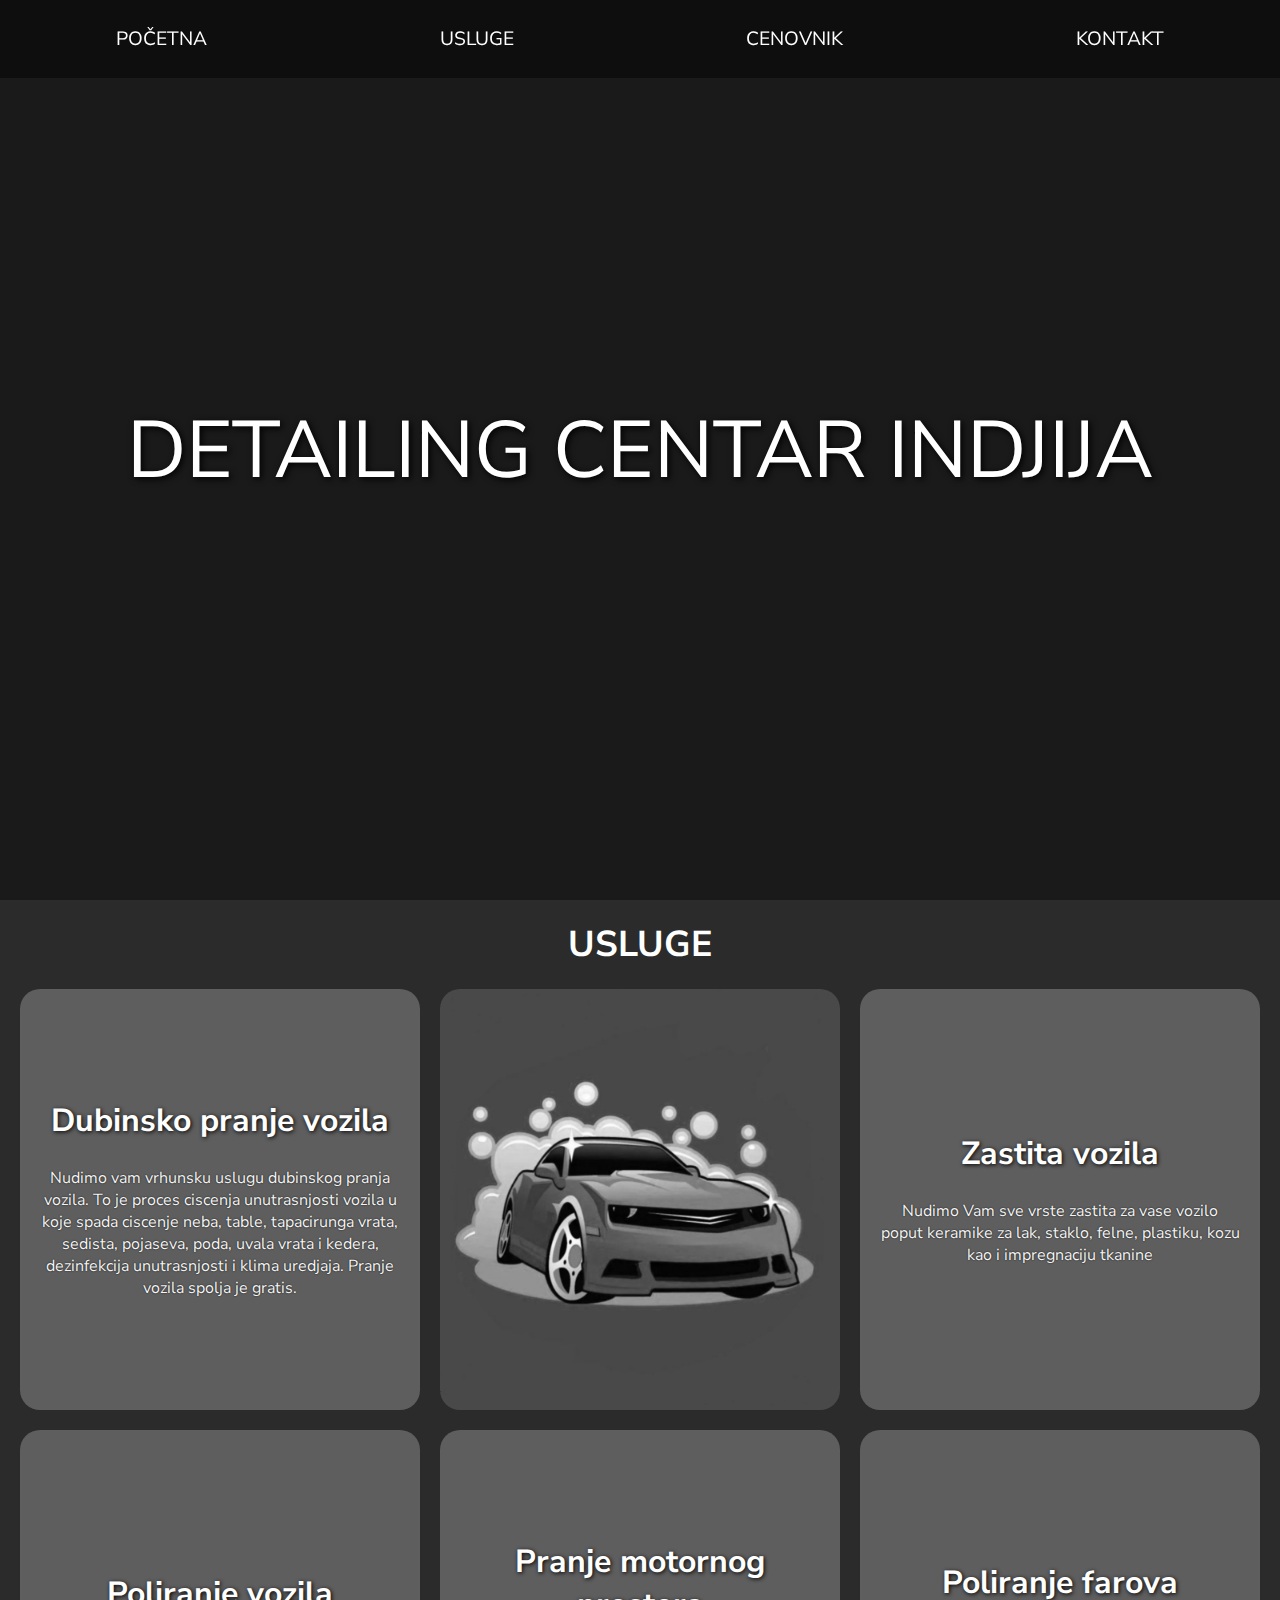
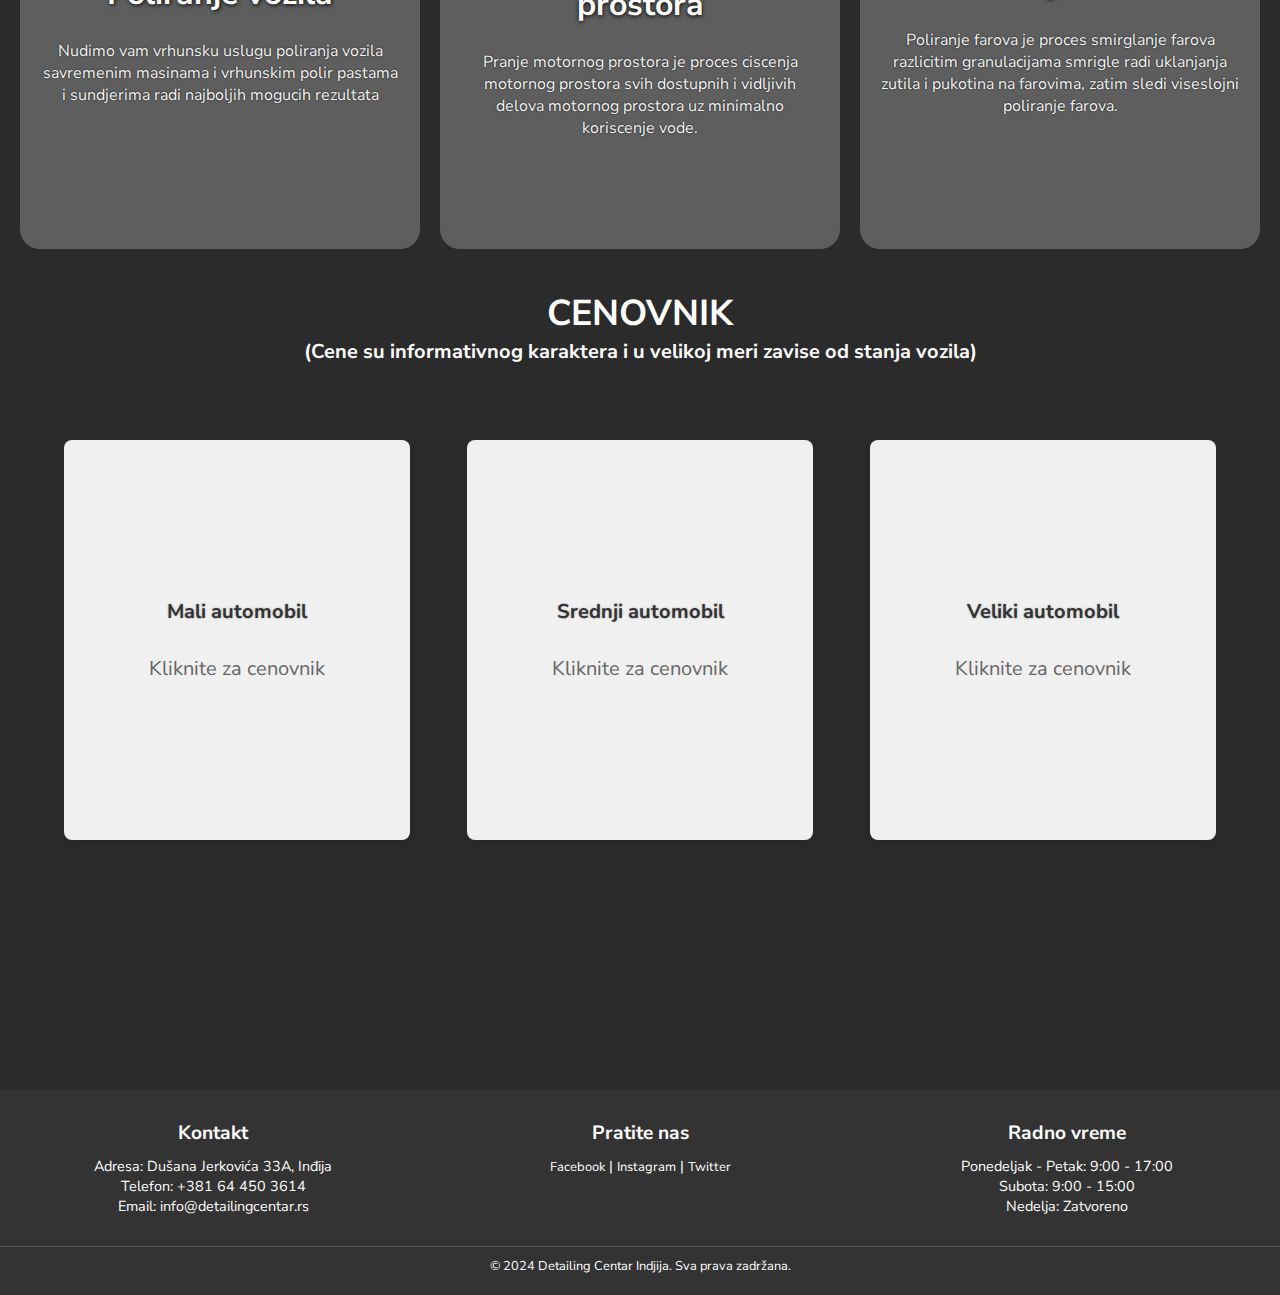
==== index.html @ cfddc394 "Add files via upload" ====
<!DOCTYPE html>
<html lang="en">
<head>
    <meta charset="UTF-8">
    <meta name="viewport" content="width=device-width, initial-scale=1.0">
    <title>Detailing Centar Indjija</title>
    <link rel="stylesheet" href="style.css">
</head>
<body>

    <button id="popupButton" class="popup-button">☰ Menu</button> 

    <div class="popupnavigationcontainer" id="popupNavigation">
        <ul class="popupnavigation">
            <li style="--i:1;"><a href="#pocetna">POČETNA</a></li>
            <li style="--i:2;"><a href="#container2">USLUGE</a></li>
            <li style="--i:3;"><a href="#container4">CENOVNIK</a></li>
            <li style="--i:4;"><a href="kontakt.html">KONTAKT</a></li>
        </ul>
    </div>
    <div class="container1">
        <div class="headercontainer">
            <ul class="navigacija">
                <li style="--i:1;"><a href="#pocetna">POČETNA</a></li>
                <li style="--i:2;"><a href="#container2">USLUGE</a></li>
                <li style="--i:3;"><a href="#container4">CENOVNIK</a></li>
                <li style="--i:4;"><a href="kontakt.html">KONTAKT</a></li>
            </ul>
        </div>
        <div class="bodycontainer" id="pocetna">
            <div class="background-image"></div> <!-- Background image container -->
            <div class="bodytextcontent">
                DETAILING CENTAR INDJIJA
            </div>
        </div>
    </div>

    <div class="usluge" id="usluge">USLUGE</div>
    <div class="container2" id="container2">
        <a class="card dubinsko" href="dubinsko.html">
            <div class="slika"></div>
            <div class="tekst">
                <h1>Dubinsko pranje vozila </h1>
                <p>Nudimo vam vrhunsku uslugu dubinskog pranja vozila. To je proces ciscenja unutrasnjosti vozila u koje spada ciscenje neba, table, tapacirunga vrata, sedista, pojaseva, poda, uvala vrata i kedera, dezinfekcija unutrasnjosti i klima uredjaja. Pranje vozila spolja je gratis.</p>
            </div> 
        </a>
        <div class="card" id="logo"></div>
        <a class="card">
            <div class="slika"></div>
            <div class="tekst">
                <h1>Zastita vozila</h1>
                <p>Nudimo Vam sve vrste zastita za vase vozilo poput keramike za lak, staklo, felne, plastiku, kozu kao i impregnaciju tkanine</p>     
            </div>
        </a>
        <a class="card" href="poliranje.html">
            <div class="slika"></div>
            <div class="tekst">
                <h1>Poliranje vozila</h1>
                <p>Nudimo vam vrhunsku uslugu poliranja vozila savremenim masinama i vrhunskim polir pastama i sundjerima radi najboljih mogucih rezultata</p>    
            </div>
        </a>
        <a class="card" href="motor.html">
            <div class="slika"></div>
            <div class="tekst">
                <h1>Pranje motornog prostora </h1>
                <p>Pranje motornog prostora je proces ciscenja motornog prostora svih dostupnih i vidljivih delova motornog prostora uz minimalno koriscenje vode.</p>
            </div>
        </a>
        <a class="card" href="farovi.html">
            <div class="slika"></div>
            <div class="tekst">
                <h1>Poliranje farova</h1>
                <p>Poliranje farova je proces smirglanje farova razlicitim granulacijama smrigle radi uklanjanja zutila i pukotina na farovima, zatim sledi viseslojni poliranje farova.</p>
            </div>
        </a>
    </div>

    <!-- Add the CENOVNIK section here -->
    <div class="pomocnicontainer">
        <div class="usluge" id="cenovnik">CENOVNIK<br><span style="font-size: 20px;">(Cene su informativnog karaktera i u velikoj meri zavise od stanja vozila)</span></div>
        <div class="container4" id="container4">
            <div class="card2" id="maliAutoCard">
                <h2>Mali automobil</h2>
                <p class="maliAuto">Kliknite za cenovnik</p>
            </div>
        
            <div class="card2" id="srednjiAutoCard">
                <h2>Srednji automobil</h2>
                <p class="srednjiAuto">Kliknite za cenovnik</p>
                <div class="srednjiAuto">
                   
                </div>
            </div>
        
            <div class="card2" id="velikiAutoCard">
                <h2>Veliki automobil</h2>
                <p class="velikiAuto">Kliknite za cenovnik</p>
                <div class="velikiAuto">
                    
                </div>
            </div>
        </div>     
    </div>

    <footer class="footer">
        <div class="footer-container">
            <div class="footer-section">
                <h3>Kontakt</h3>
                <p>Adresa: Dušana Jerkovića 33A, Inđija</p>
                <p>Telefon: +381 64 450 3614</p>
                <p>Email: info@detailingcentar.rs</p>
            </div>
            <div class="footer-section">
                <h3>Pratite nas</h3>
                <p>
                    <a href="">Facebook</a> | 
                    <a href="https://www.instagram.com/detailing.centar.indjija/">Instagram</a> | 
                    <a href="">Twitter</a>
                </p>
            </div>
            <div class="footer-section">
                <h3>Radno vreme</h3>
                <p>Ponedeljak - Petak: 9:00 - 17:00</p>
                <p>Subota: 9:00 - 15:00</p>
                <p>Nedelja: Zatvoreno</p>
            </div>
        </div>
        <div class="footer-bottom">
            <p>&copy; 2024 Detailing Centar Indjija. Sva prava zadržana.</p>
        </div>
    </footer>

    <script src="script.js"></script>
</body>
</html>
---- style.css ----
@import url('https://fonts.googleapis.com/css2?family=Nunito+Sans:ital,opsz,wght@0,6..12,200..1000;1,6..12,200..1000&display=swap');

* {
    margin: 0;
    padding: 0;
    box-sizing: border-box;
    font-family: "Nunito Sans", sans-serif;
}
html, body {
    overflow-x: hidden;
    background-color: rgb(43, 43, 43);
    scroll-behavior: smooth;
}
.popupnavigationcontainer {
    display: none;
}

.contentcontainer {
    display: flex;
    justify-content: center;
    align-items: center;
    flex-direction: column;
}

.container1 {
    position: relative;
    height: 100vh;
    width: 100vw;
    max-width: 1920px;
    max-height: 1080px;
    margin: 0 auto;
    overflow: hidden; /* Hide overflow to prevent scrollbars */
}

.background-image {
    position: absolute;
    top: 0;
    left: 0;
    width: 200%; /* Double the width for smooth continuous movement */
    height: 150%;
    background-image: url('pozadina.jpg');
    background-size: cover;
    background-position: center;
    background-repeat: no-repeat;
    animation: moveBackground 20s linear infinite; /* Adjust duration and timing */
}

.bodycontainer {
    position: relative;
    display: flex;
    height: 100%;
    justify-content: center;
    align-items: center;
    color: white;
    font-size: 80px;
}


@keyframes moveBackground {
    from {
        transform: translateX(0%);
    }
    to {
        transform: translateX(-50%);
    }
}

.container1::after {
    content: "";
    position: absolute;
    top: 0;
    left: 0;
    right: 0;
    bottom: 0;
    background: rgba(0, 0, 0, 0.39);
    z-index: 0;
}

.headercontainer {
    position: fixed;
    top: 0;
    left: 0;
    right: 0;
    z-index: 2; /* Higher z-index to be on top of the overlay */
    background: rgba(0, 0, 0, 0.45); /* Optional: semi-transparent background for the nav bar */
}

.navigacija {
    display: flex;
    justify-content: space-around; /* Distribute space evenly around items */
    list-style: none; /* Remove bullet points */
    padding: 1rem 0; /* Vertical padding */
    border-radius: 25px;
    margin: 0; /* Remove default margin */
}

.navigacija li {
    color: white;
    font-size: 1.2rem;
    cursor: pointer;
    position: relative;
    padding: 10px 20px; /* Add padding to increase clickable area */
    transition: color 0.3s; /* Smooth transition for color change */
    animation: fadeIn 0.5s ease-in-out forwards;
}

.navigacija li::after {
    content: "";
    position: absolute;
    left: 50%;
    right: 50%;
    bottom: 0;
    height: 2px;
    background-color: white; /* Same color as the text for consistency */
    transition: left 0.5s, right 0.5s; /* Smooth transitions for the pseudoelement */
}

.navigacija li:hover::after {
    left: 0;
    right: 0; /* Expand the pseudoelement to full width on hover */
}

.navigacija li:hover {
    color: #f0f0f0; /* Slightly change the color on hover for better effect */
    font-weight: bold;
}

.navigacija li a {
    color: white; /* Set the color to white */
    text-decoration: none; /* Remove underline */
}

.bodytextcontent {
    text-align: center; 
    text-shadow: 1.5px 1.5px 7.5px rgb(0, 0, 0);
    color: white;
    z-index: 3;
    animation: slideUpFadeIn 2s ease-out forwards;
}

.container2 {
    display: grid;
    grid-template-columns: 1fr 1fr 1fr;
    background-color: rgb(43, 43, 43);
    gap: 20px;
    height: 100vh;
    width: 100vw;
    max-width: 1920px;
    max-height: 1080px;
    margin: 0 auto;
    padding: 20px;
}

.card {
    background-color: rgb(94, 94, 94);
    display: flex;
    justify-content: center;
    align-items: center;
    text-align: center;
    border-radius: 20px;
    cursor: pointer;
    padding-left: 5%;
    padding-right: 5%;
}

.card > .tekst > h1 {
    margin-bottom: 25px;
    color: white;
    text-shadow: 0.5px 0.5px 4px black;
}
.card > .tekst > p {
    color: whitesmoke;
    text-shadow: 0px 0px 1.5px black;
}

.card:hover {
    box-shadow: 0px 0px 8px white;
    transform: scale(1.015);
}

.card a {
    text-decoration: none;
    color: inherit; /* Ensures the text color is inherited from the parent element */
}

a {
    text-decoration: none;
}

.slika {
    background-size: cover;
    background-position: center;
    background-repeat: no-repeat;
}

#logo {
    position: relative;
    height: 100%;
    width: 100%;
    background-image: url('logo.jpg');
    background-size: cover;
    background-position: center;
    background-repeat: no-repeat;
    transition: transform 0.3s;
    animation: borderAnimation 2.5s infinite;
}

#logo:hover {
    box-shadow: 0px 0px 0px white;
    transform: scale(1);
    cursor: auto;
}

.usluge {
    display: flex;
    justify-content: center;
    align-items: center;
    flex-direction: column;
    text-align: center;
    width: 100dvw;
    font-size: 36px;
    font-weight: bold;
    color: white;
    margin-top: 20px;
}

.container3 {
    position: relative;
    height: 100vh;
    width: 100vw;
    max-width: 1920px;
    max-height: 1080px;
    margin: 0 auto;
    display: flex;
    justify-content: center;
    align-items: center;
}

.helper-container3 {
    width: 95%;
    height: 90%;
    /* background-color: rgb(65, 65, 65);
    box-shadow: 0px 0px 20px rgb(145, 145, 145); */
    display: grid;
    grid-template-columns: 1fr 1fr;
    padding: 10px;
    
}

.pre-nakon {
    display: flex;
    justify-content: center;
    align-items: center;
    flex-direction: column;
}

.pre_nakon_tekst {
    display: flex;
    justify-content: center;
    align-items: center;
    width: 100%;
    height: 10%;
    color: white;
    font-size: 24px;
}

.pre-nakon-slike {
    display: flex;
    justify-content: center;
    align-items: center;
    width: 50%;
    height: 90%;
    background-image: url('slike/slika1.jpeg');
    background-size: cover;
    background-position: center;
    background-repeat: no-repeat;
    border: 1px solid whitesmoke;
    border-radius: 10px;
}

.o-nama {
    display: flex;
    align-items: center;
    padding-top: 50px;
    flex-direction: column;
    text-align: center;
    color: white;
}

.o-nama > h1 {
    font-weight: bold;
}

.o-nama > p {
    width: 80%;
    margin-top: 35px;
}

.container4 {
    display: flex;
    justify-content: space-between;
    align-items: center;
    height: 100vh;
    width: 100vw;
    max-width: 1920px;
    max-height: 1080px;
    margin: 0 auto;
    padding-left: 5%;
    padding-right: 5%;
}

.card2 {
    width: 30%;
    background-color: #f0f0f0;
    text-align: center;
    display: flex;
    justify-content: center;
    align-items: center;
    flex-direction: column;
    border-radius: 8px;
    height: 400px;
    padding: 20px;
    box-shadow: 0 4px 8px rgba(0, 0, 0, 0.1);
    transition: background-color 0.3s ease-in-out;
    cursor: pointer;
}

.card2 h2 {
    color: #333;
    font-size: 20px;
    margin-bottom: 30px;
    text-shadow: 0px 0px 2px rgb(163, 163, 163);
}

.card2 p {
    color: #666;
    font-size: 20px;
}

.card2:hover {
    transform: scale(1.01);
    box-shadow: 0px 0px 4px rgb(255, 255, 255);
}

.maliAuto, .srednjiAuto, .velikiAuto {
    opacity: 1;
    transition: opacity 0.3s ease-in-out;
}

.clicked {
    background-color: #919191; /* Change background color when clicked */
}

.clicked > p {
    color: white;
}

#cenovnik {
    margin-bottom: -175px;
    display: flex;
    justify-content: center;
    align-items: center;
    text-align: center;
}

/* Footer styles */
.footer {
    background-color: #333;
    color: #fff;
    padding: 20px 0;
    text-align: center;
}

.footer-container {
    display: flex;
    justify-content: space-around;
    flex-wrap: wrap;
}

.footer-section {
    margin: 10px;
    flex: 1;
    min-width: 200px;
}

.footer-section h3 {
    font-size: 1.2em;
    margin-bottom: 10px;
}

.footer-section p, .footer-section a {
    font-size: 0.9em;
    color: #fff;
    text-decoration: none;
}

.footer-section a:hover {
    text-decoration: underline;
}

.footer-bottom {
    margin-top: 20px;
    border-top: 1px solid #555;
    padding-top: 10px;
}

.footer-bottom p {
    margin: 0;
    font-size: 0.8em;
}

.popup-button {
    display: none; /* Hidden by default */
    position: fixed;
    top: 10px;
    right: 10px;
    background-color: #333;
    color: white;
    border: none;
    padding: 10px;
    font-size: 1.2rem;
    cursor: pointer;
    z-index: 1000; /* Ensure it appears above other content */
}

@keyframes fadeIn {
    from { opacity: 0; }
    to { opacity: 1; }
}

@keyframes slideUpFadeIn {
    0% {
        transform: translateY(20px);
        opacity: 0;
    }
    100% {
        transform: translateY(0);
        opacity: 1;
    }
}

@keyframes borderAnimation {
    0% {
        border: 5px solid rgb(105, 105, 105);
    }
    25% {
        border: 5px solid rgb(229, 229, 229);
    }
    50% {
        border: 5px solid rgb(46, 46, 46);
    }
    75% {
        border: 5px solid rgb(255, 255, 255);
    }
    100% {
        border: 5px solid rgb(105, 103, 103);
    }
}

@media (max-width: 750px) {

    .popup-button {
        display: block;
    }

    .usluge {
        margin-top: 45px;
    }

    .bodytextcontent{
        font-size: 64px;
    }

    .headercontainer {
        display: none;
    }
    .popupnavigationcontainer {
        display: none;
        padding: 10px;
        position: fixed;
        flex-direction: column;
        align-items: end;
        background-color: rgb(55, 55, 55);
        border: 2px solid white;
        border-radius: 0px 10px 10px 0px;
        z-index: 999;
    }

    .popupnavigationcontainer.active {
        display: flex; /* Show the popup navigation when active */
    }

    .popupnavigationcontainer > .popupnavigation {
        list-style: none;
    } 
    
    .popupnavigationcontainer > .popupnavigation li {
        color: white !important;
        font-size: 1.2rem;
        cursor: pointer;
        position: relative;
        border-bottom: 2px solid black;
        padding: 10px 20px; /* Add padding to increase clickable area */
        transition: color 0.3s; /* Smooth transition for color change */
        animation: fadeIn 0.5s ease-in-out forwards;
    }

    .container2 {
        display: grid; /* Use grid layout */
        height: auto; /* Adjust height to auto to fit the content */
        width: 70vw; /* Make the container width more responsive */
        padding: 20px;
        grid-template-columns: repeat(2, 1fr); /* Create 3 columns */
        grid-template-rows: repeat(3, auto); /* Create 2 rows */
        gap: 10px; /* Add space between grid items */
    }
    
    #logo {
        display: none;
    }

    .card {
        background-color: rgb(94, 94, 94);
        border-radius: 15px;
        margin-bottom: 20px;
        width: 100%; /* Make cards take the full width of the container */
        padding: 25px; /* Adjust padding for better spacing */
    }

    .card.dubinsko {
        grid-column: span 2; /* Span across both columns */
    }
    
    .card > .tekst > h1 {
        margin-bottom: 12px;
        color: white;
        text-shadow: 0.5px 0.5px 2px black;
        font-size: 1.5rem; /* Adjust font size for smaller screens */
    }

    .card > .tekst > p {
        color: whitesmoke;
        text-shadow: 0px 0px 1px black;
        font-size: 1rem; /* Adjust font size for smaller screens */
    }
    
    .card:hover {
        box-shadow: 0px 0px 0px white;
        transform: scale(1);
    }

    .container4 {
        display: flex;
        flex-wrap: wrap; 
        padding: 10px;
        height: auto;
        width: 100%; /* Ensure container takes full width */
    }

    .card2 {
        width: 100%;
        margin-bottom: 20px;
    }

    #cenovnik {
        margin-bottom: 0; /* Remove negative margin */
        display: block; /* Ensure proper display */
        padding: 20px;
        width: 100%; /* Ensure full width */
        text-align: center;
    }

    /* Additional media query styles for responsive behavior */
    .headercontainer {
        padding: 10px 0;
    }
}

@media (max-width: 580px) {
    .usluge {
        display: none;
        /* margin-top: 45px; */
    }

    .bodytextcontent{
        font-size: 48px;
    }

    .container2 {
        display: block;
        height: auto;
        width: 85vw;
        padding: 20px;
        margin-bottom: 20px; /* Add margin bottom to create space between container2 and container4 */
    }

    .card {
        background-color: rgb(94, 94, 94);
        border-radius: 15px;
        margin-bottom: 20px;
        width: 100%;
        min-height: 220px;
        padding: 5px;
    }

    .card > .tekst > h1 {
        margin-bottom: 12px;
        color: white;
        text-shadow: 0.5px 0.5px 2px black;
        font-size: 1.5rem;
    }

    .card > .tekst > p {
        color: whitesmoke;
        text-shadow: 0px 0px 1px black;
        font-size: 1rem;
    }

    .container4 {
        display: flex;
        justify-content: center;
        flex-wrap: wrap;
        margin-top: 225px;
        padding: 10px;
        width: 100%;
    }

    .card2 {
        width: 80%;
        margin-bottom: 20px;
        padding: 5px;
        height: 220px;
    }

    #cenovnik {
      display: none;
    }
}
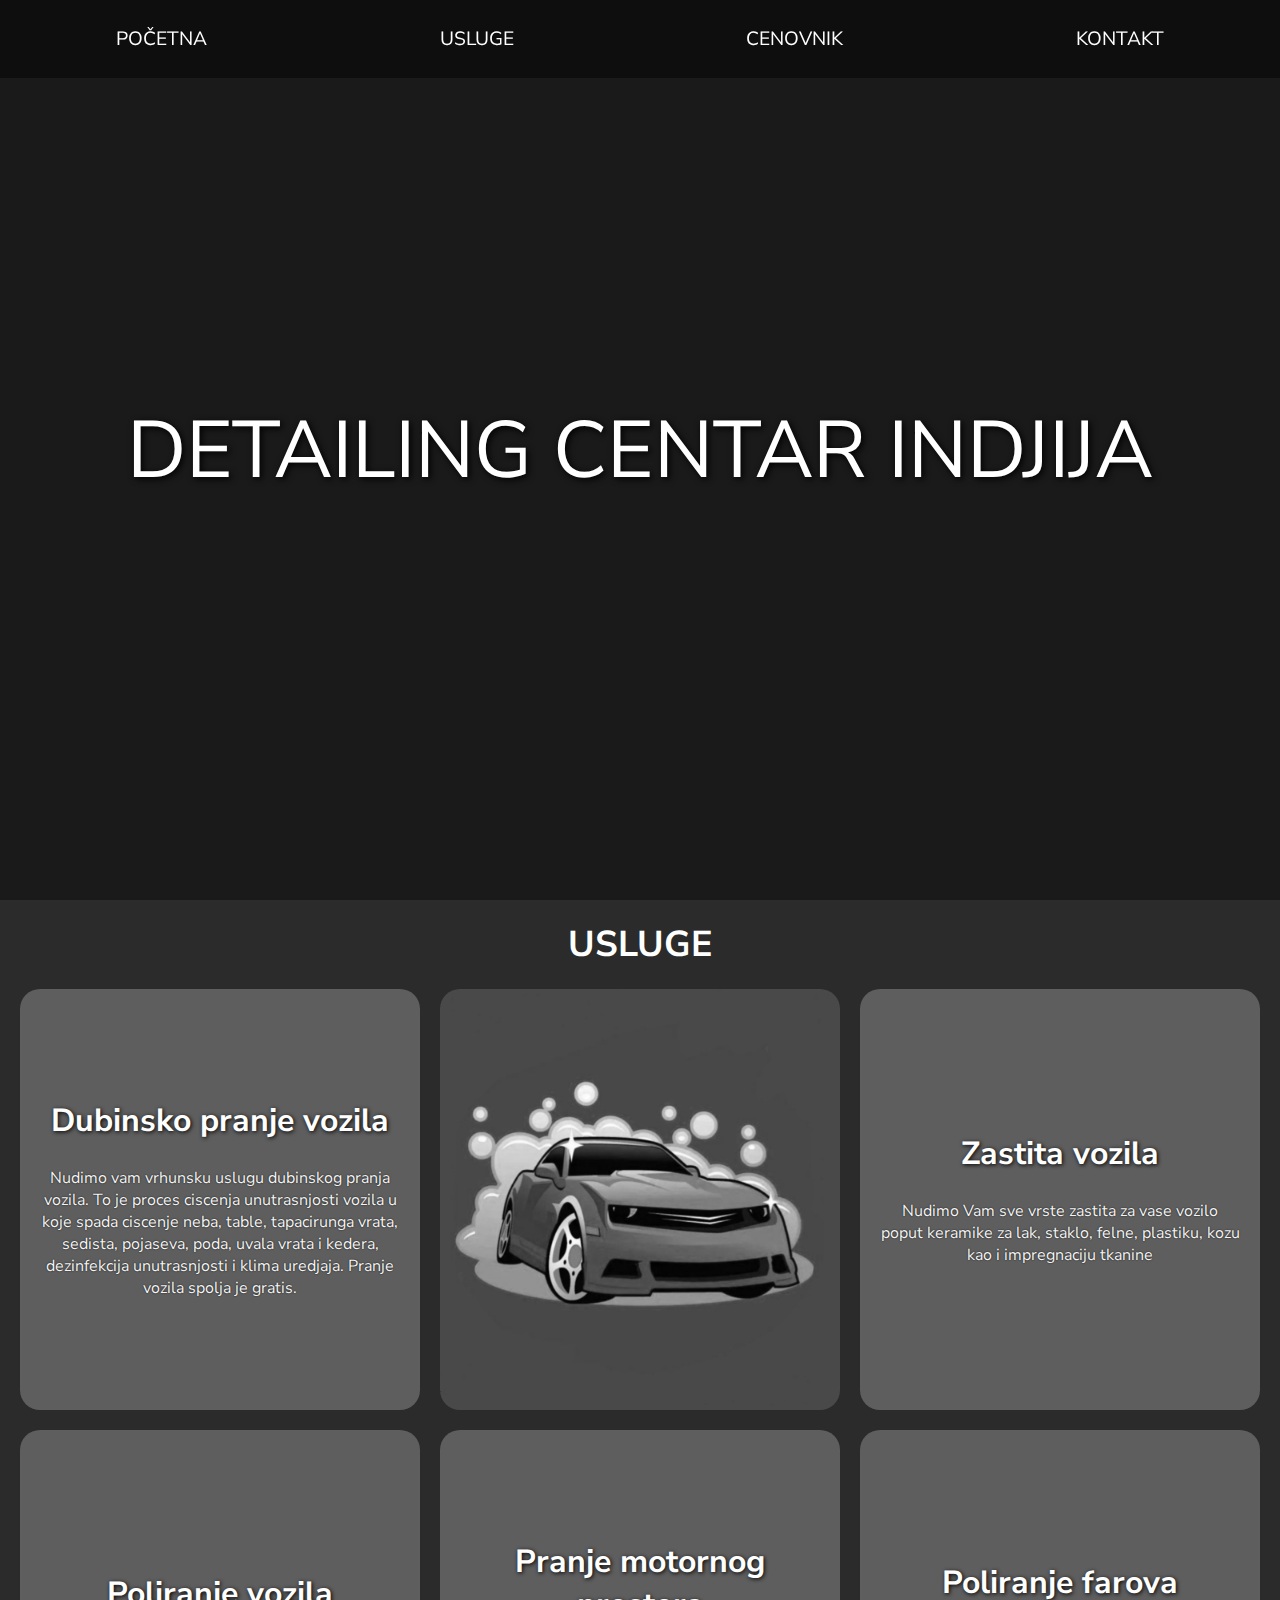
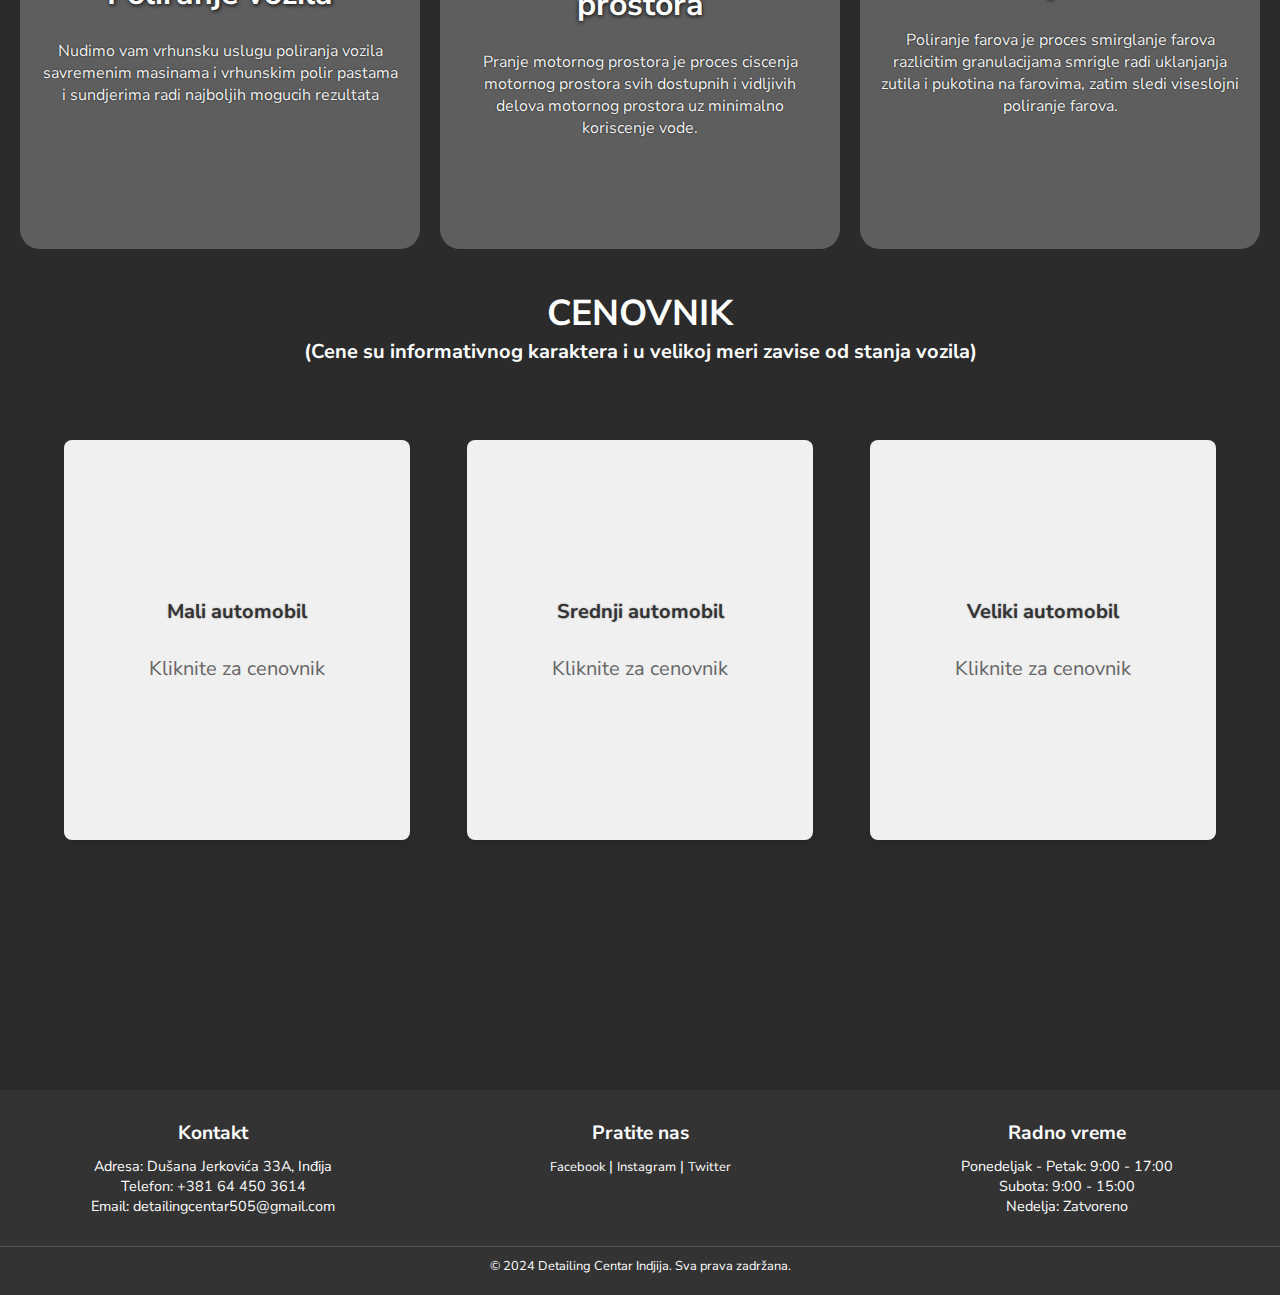
==== commit f407f0f8: "Update index.html" ====
--- a/index.html
+++ b/index.html
@@ -108,14 +108,14 @@
                 <h3>Kontakt</h3>
                 <p>Adresa: Dušana Jerkovića 33A, Inđija</p>
                 <p>Telefon: +381 64 450 3614</p>
-                <p>Email: info@detailingcentar.rs</p>
+                <p>Email: detailingcentar505@gmail.com</p>
             </div>
             <div class="footer-section">
                 <h3>Pratite nas</h3>
                 <p>
-                    <a href="">Facebook</a> | 
+                    <a>Facebook</a> | 
                     <a href="https://www.instagram.com/detailing.centar.indjija/">Instagram</a> | 
-                    <a href="">Twitter</a>
+                    <a>Twitter</a>
                 </p>
             </div>
             <div class="footer-section">
--- a/style.css
+++ b/style.css
@@ -13,6 +13,7 @@
 }
 .popupnavigationcontainer {
     display: none;
+    color: white;
 }
 
 .contentcontainer {
@@ -488,6 +489,7 @@
 
     .popupnavigationcontainer.active {
         display: flex; /* Show the popup navigation when active */
+        color: white;
     }
 
     .popupnavigationcontainer > .popupnavigation {
@@ -551,15 +553,17 @@
 
     .container4 {
         display: flex;
-        flex-wrap: wrap; 
+        justify-content: center;
+        flex-wrap: wrap;
+        margin-top: 0px;
         padding: 10px;
-        height: auto;
-        width: 100%; /* Ensure container takes full width */
+        width: 100%;
     }
 
     .card2 {
-        width: 100%;
+        width: 80%;
         margin-bottom: 20px;
+        height: 250px;
     }
 
     #cenovnik {
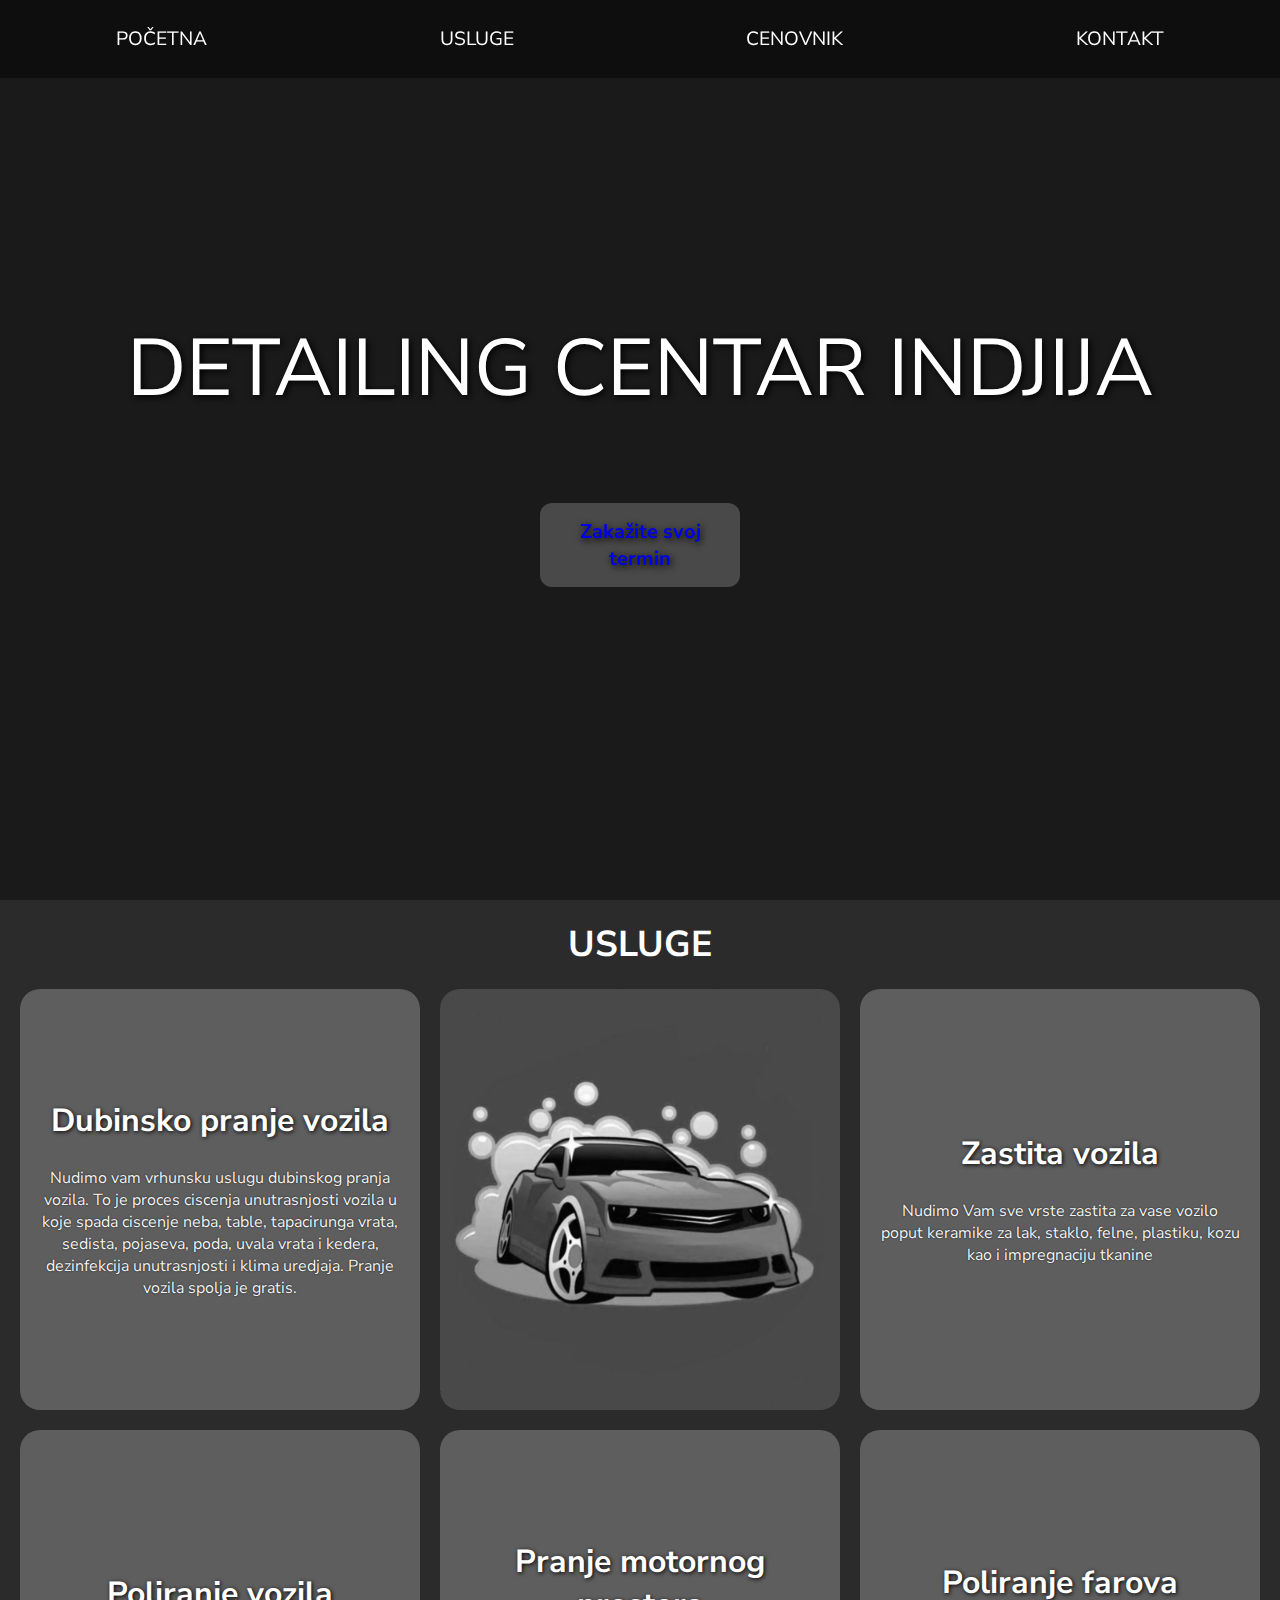
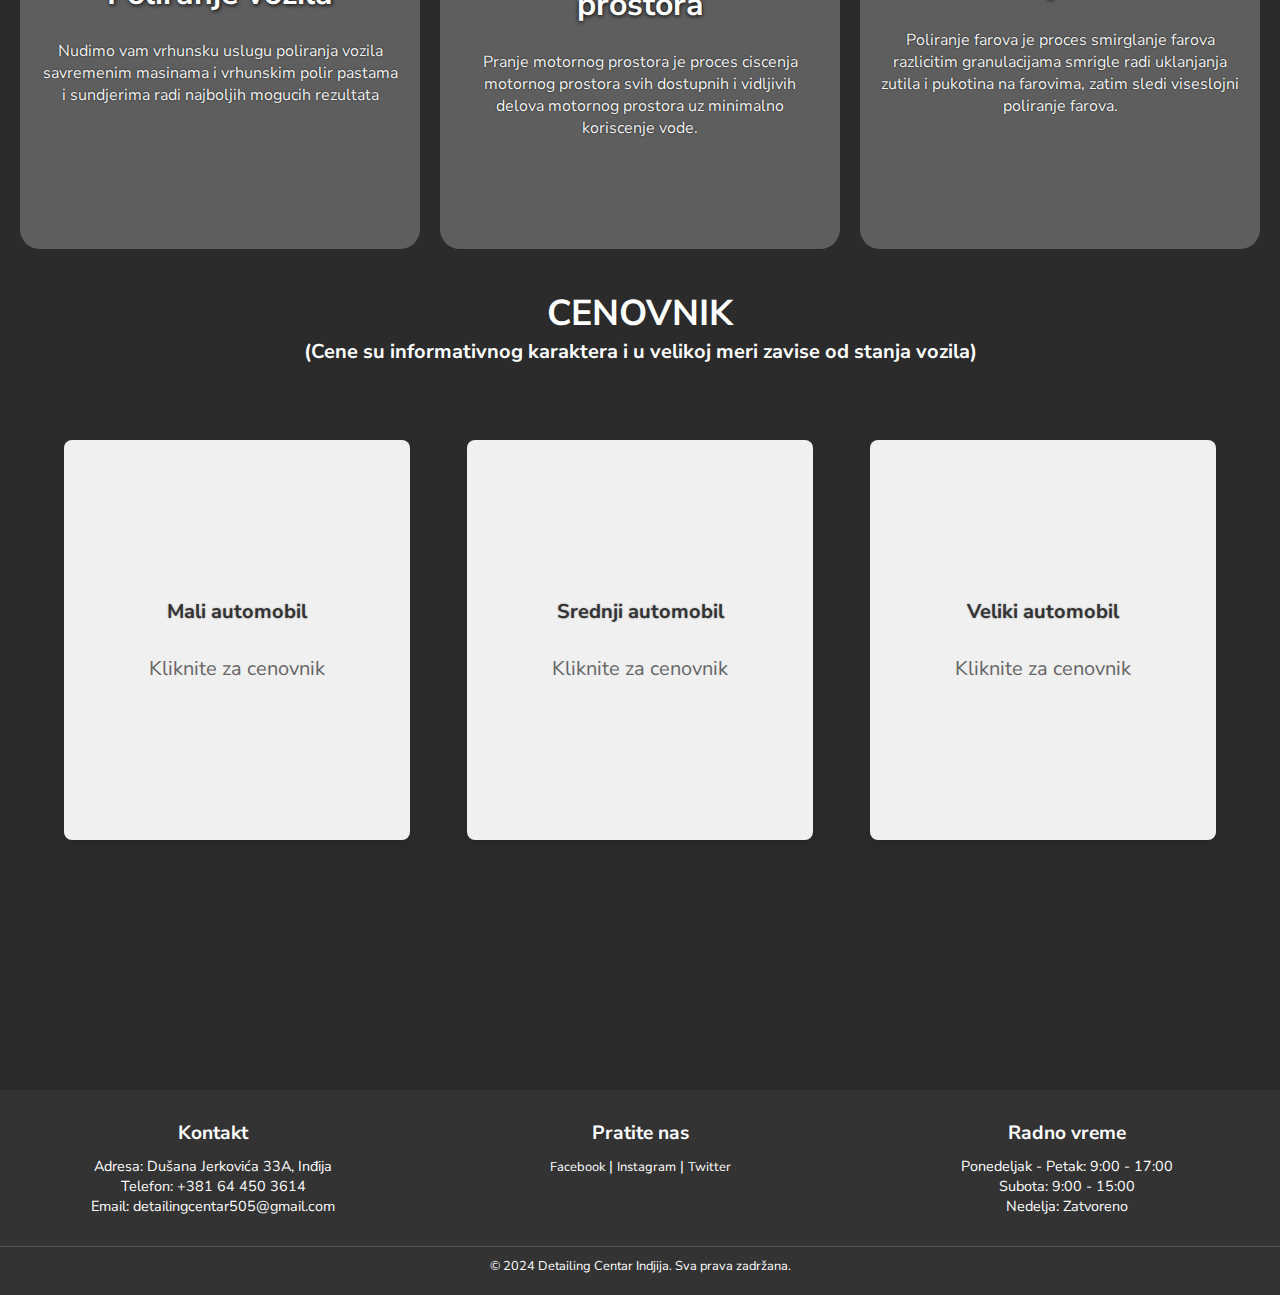
==== commit 6fb9a320: "1" ====
--- a/index.html
+++ b/index.html
@@ -31,8 +31,9 @@
             <div class="background-image"></div> <!-- Background image container -->
             <div class="bodytextcontent">
                 DETAILING CENTAR INDJIJA
+                <div class="zakazivanje-btn"><a href="kontakt.html">Zakažite svoj termin</a></div>
             </div>
-        </div>
+             </div>
     </div>
 
     <div class="usluge" id="usluge">USLUGE</div>
--- a/style.css
+++ b/style.css
@@ -424,6 +424,22 @@
     z-index: 1000; /* Ensure it appears above other content */
 }
 
+.zakazivanje-btn {
+    width: 200px;
+    margin: 0 auto;
+    padding: 15px;
+    margin-top: 80px;
+    font-size: 20px;
+    background: rgba(85, 85, 85, 0.8);
+    font-weight: bold;
+    border-radius: 12px;
+    cursor: pointer;
+}
+
+.zakazivanje-btn:hover {
+    background: #7c7c7c;
+}
+
 @keyframes fadeIn {
     from { opacity: 0; }
     to { opacity: 1; }
@@ -482,8 +498,9 @@
         flex-direction: column;
         align-items: end;
         background-color: rgb(55, 55, 55);
-        border: 2px solid white;
-        border-radius: 0px 10px 10px 0px;
+        border-right: 2px solid white;
+        border-bottom: 2px solid white;
+        border-radius: 0px 0px 10px 0px;
         z-index: 999;
     }
 
@@ -495,6 +512,10 @@
     .popupnavigationcontainer > .popupnavigation {
         list-style: none;
     } 
+
+    a {
+        color: white;
+    }
     
     .popupnavigationcontainer > .popupnavigation li {
         color: white !important;
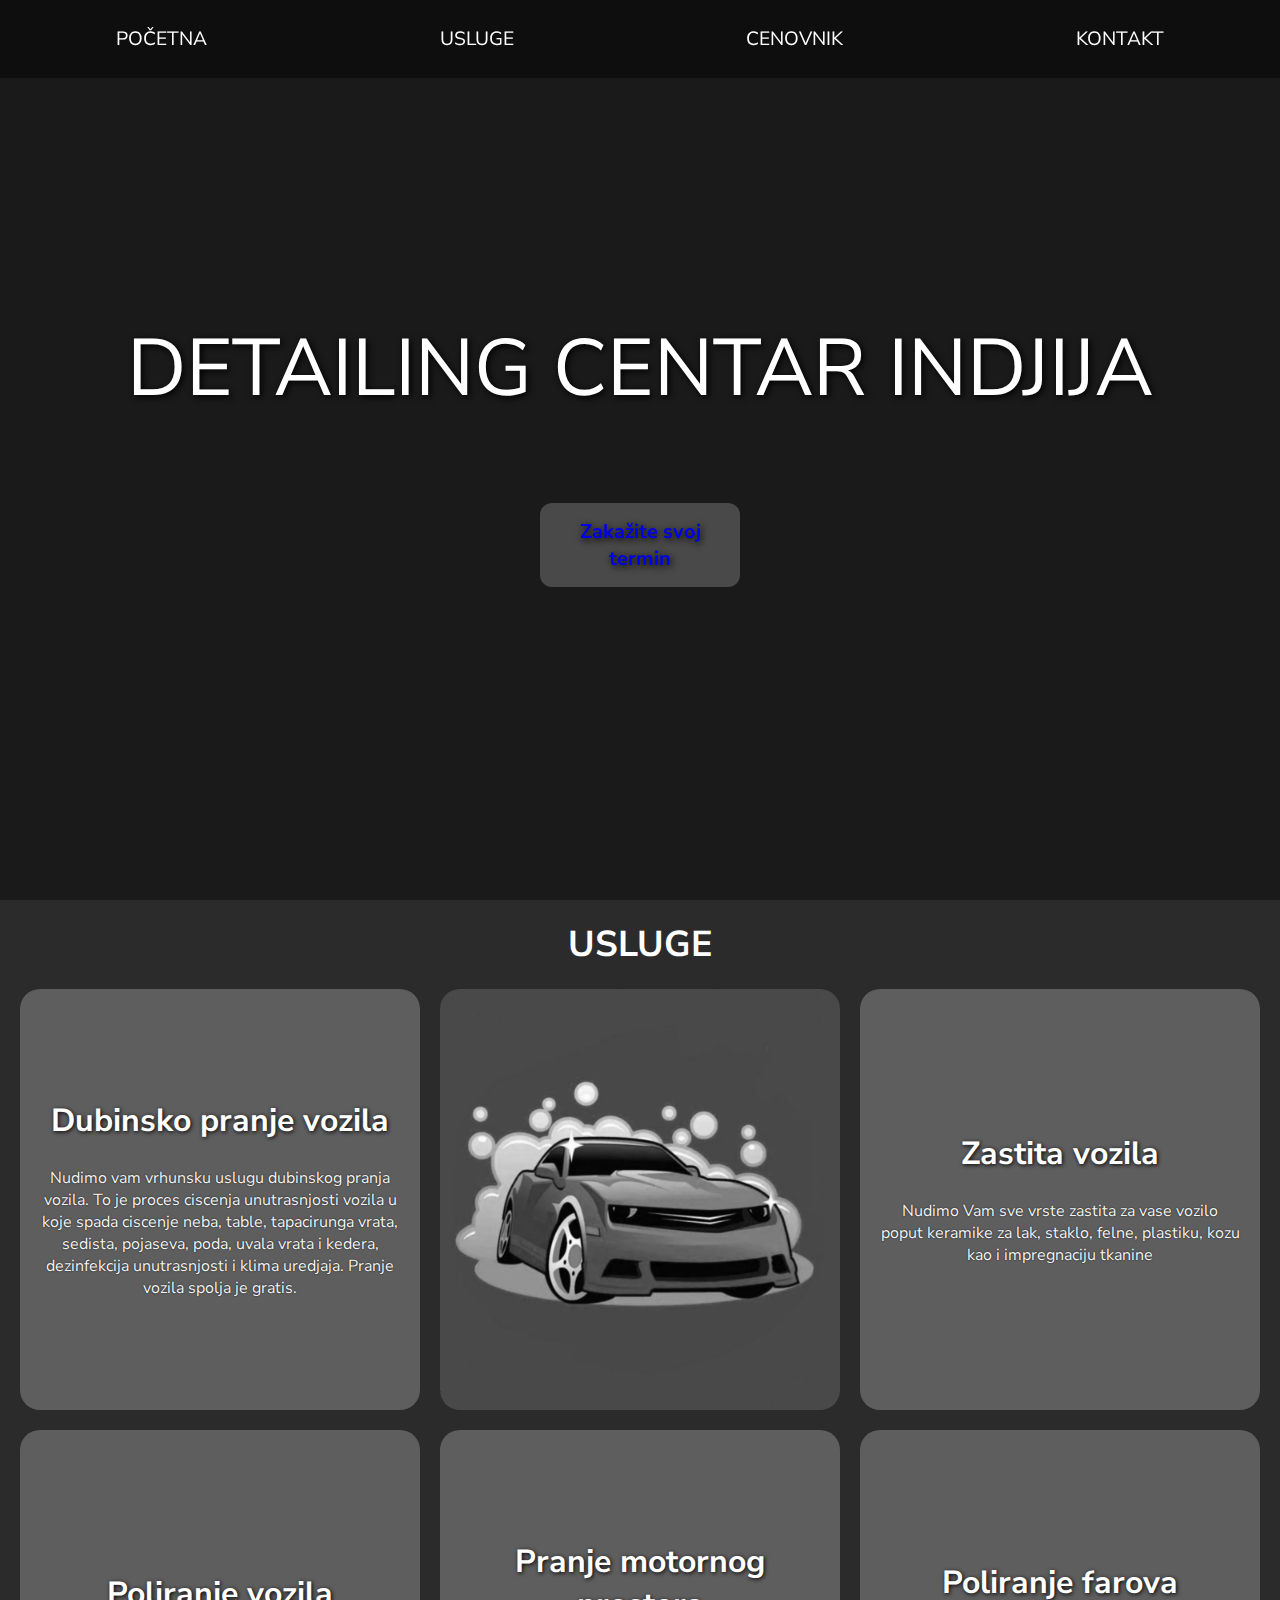
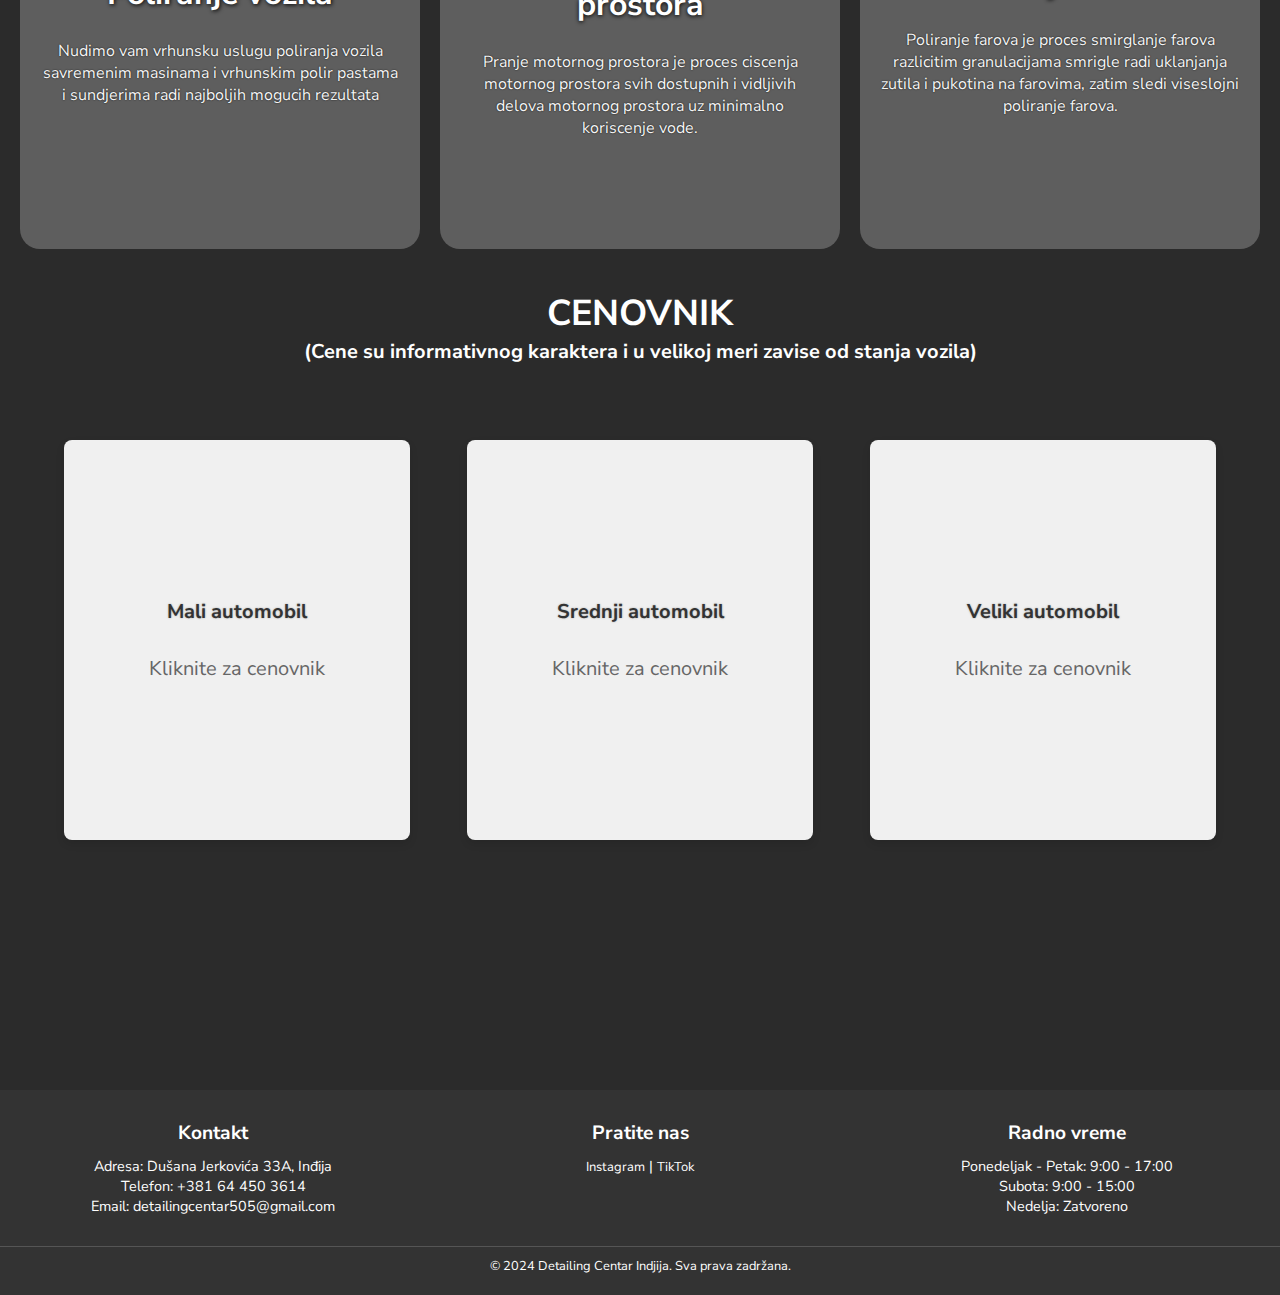
==== commit 30cec269: "3" ====
--- a/index.html
+++ b/index.html
@@ -114,9 +114,8 @@
             <div class="footer-section">
                 <h3>Pratite nas</h3>
                 <p>
-                    <a>Facebook</a> | 
                     <a href="https://www.instagram.com/detailing.centar.indjija/">Instagram</a> | 
-                    <a>Twitter</a>
+                    <a>TikTok</a>
                 </p>
             </div>
             <div class="footer-section">
--- a/style.css
+++ b/style.css
@@ -427,6 +427,7 @@
 .zakazivanje-btn {
     width: 200px;
     margin: 0 auto;
+    color: white;
     padding: 15px;
     margin-top: 80px;
     font-size: 20px;
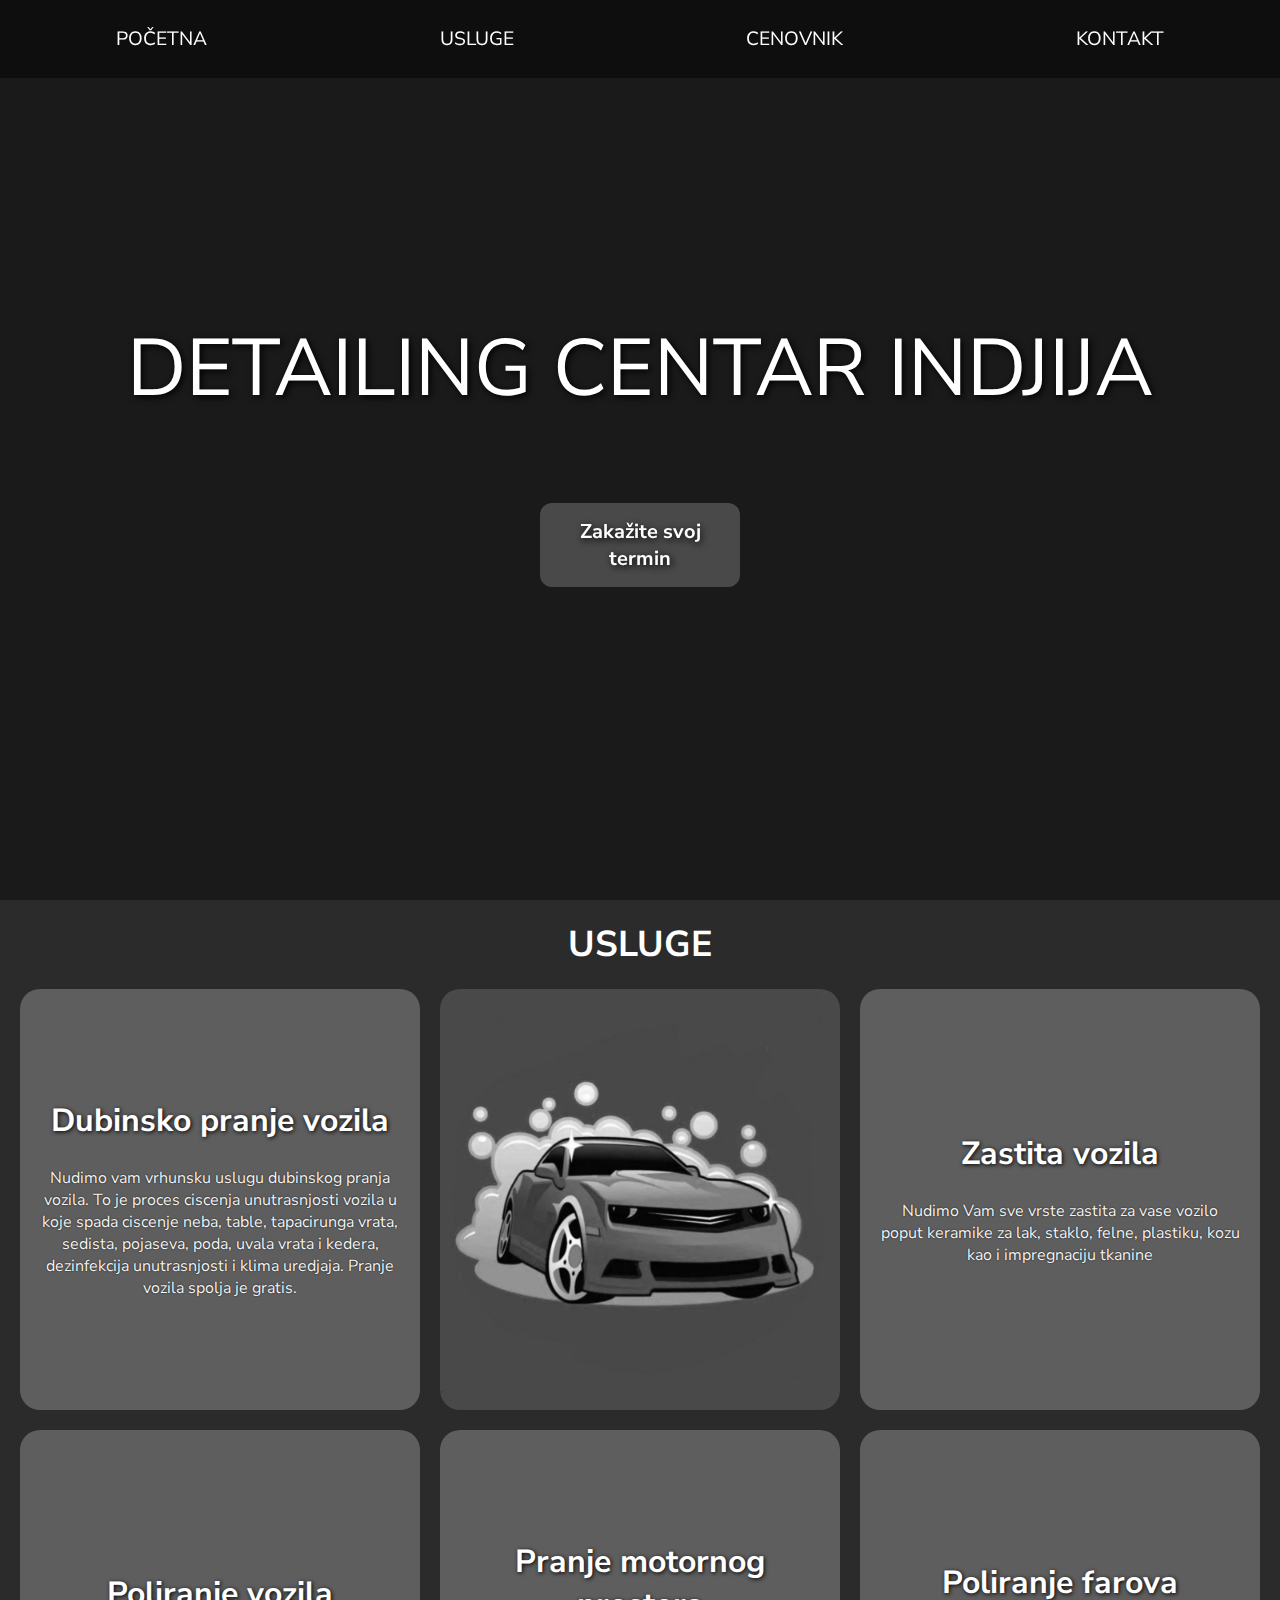
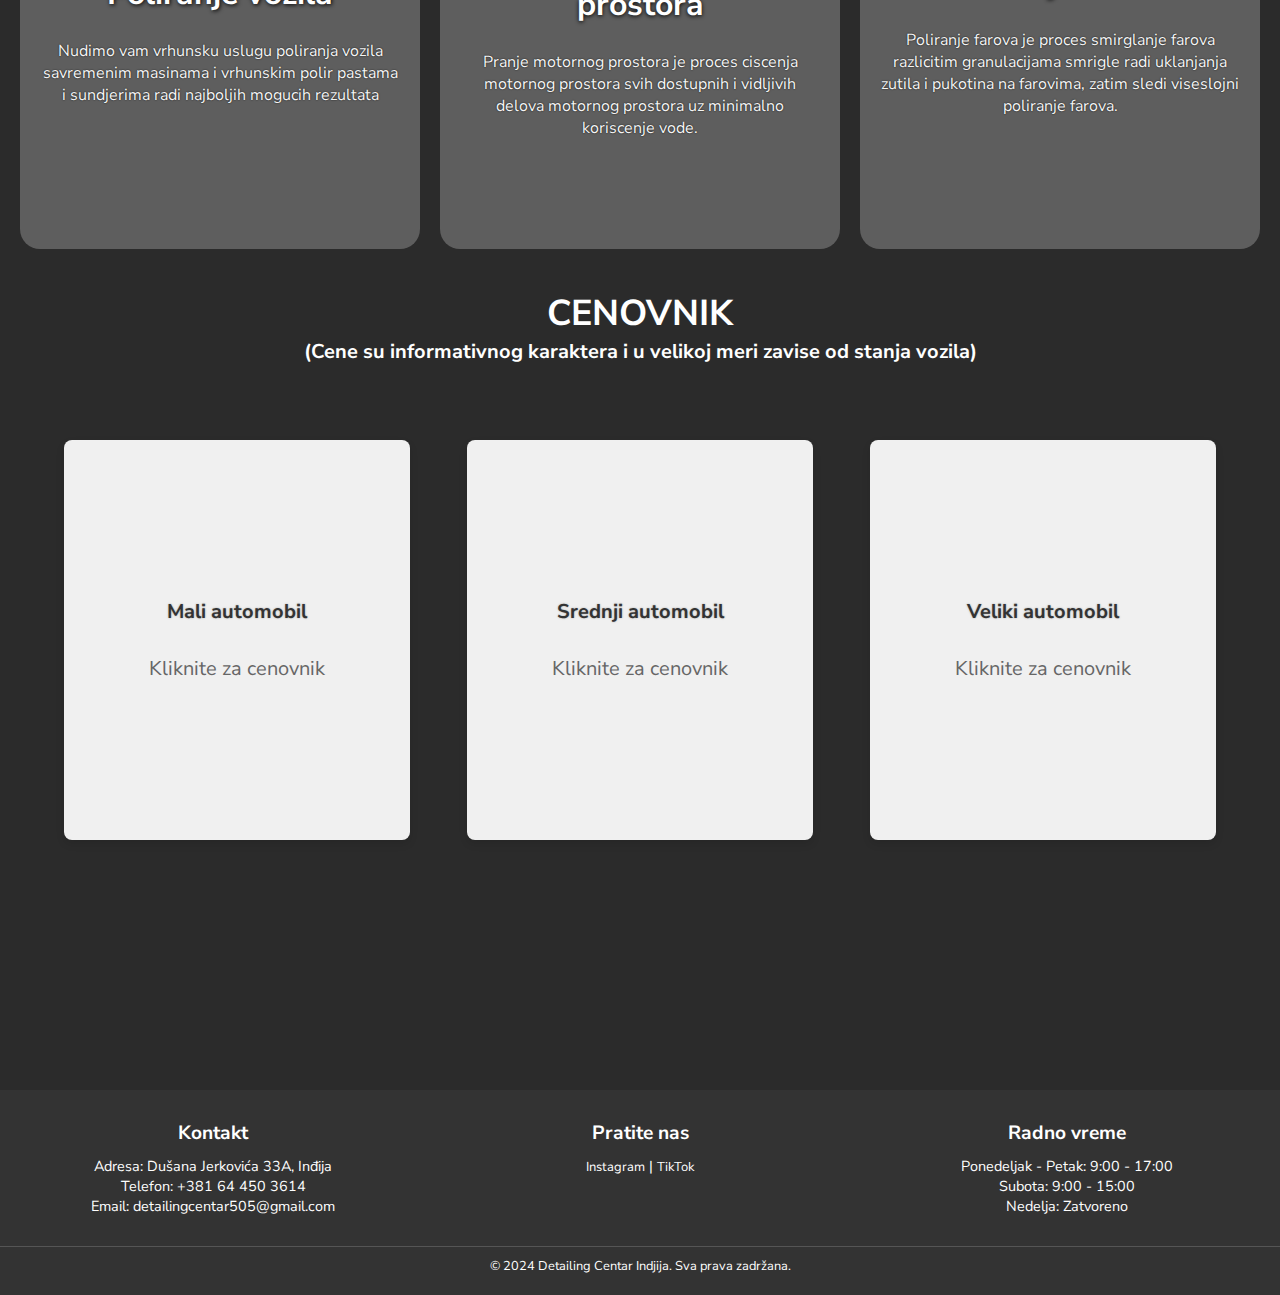
==== commit 26ddb8a1: "8" ====
--- a/index.html
+++ b/index.html
@@ -115,7 +115,7 @@
                 <h3>Pratite nas</h3>
                 <p>
                     <a href="https://www.instagram.com/detailing.centar.indjija/">Instagram</a> | 
-                    <a>TikTok</a>
+                    <a href="https://www.tiktok.com/@dubinskopranjeautomobila?_t=8ny8Eye0gK6&_r=1">TikTok</a>
                 </p>
             </div>
             <div class="footer-section">
--- a/style.css
+++ b/style.css
@@ -5,6 +5,10 @@
     padding: 0;
     box-sizing: border-box;
     font-family: "Nunito Sans", sans-serif;
+}
+
+a {
+    color: white !important;
 }
 html, body {
     overflow-x: hidden;
